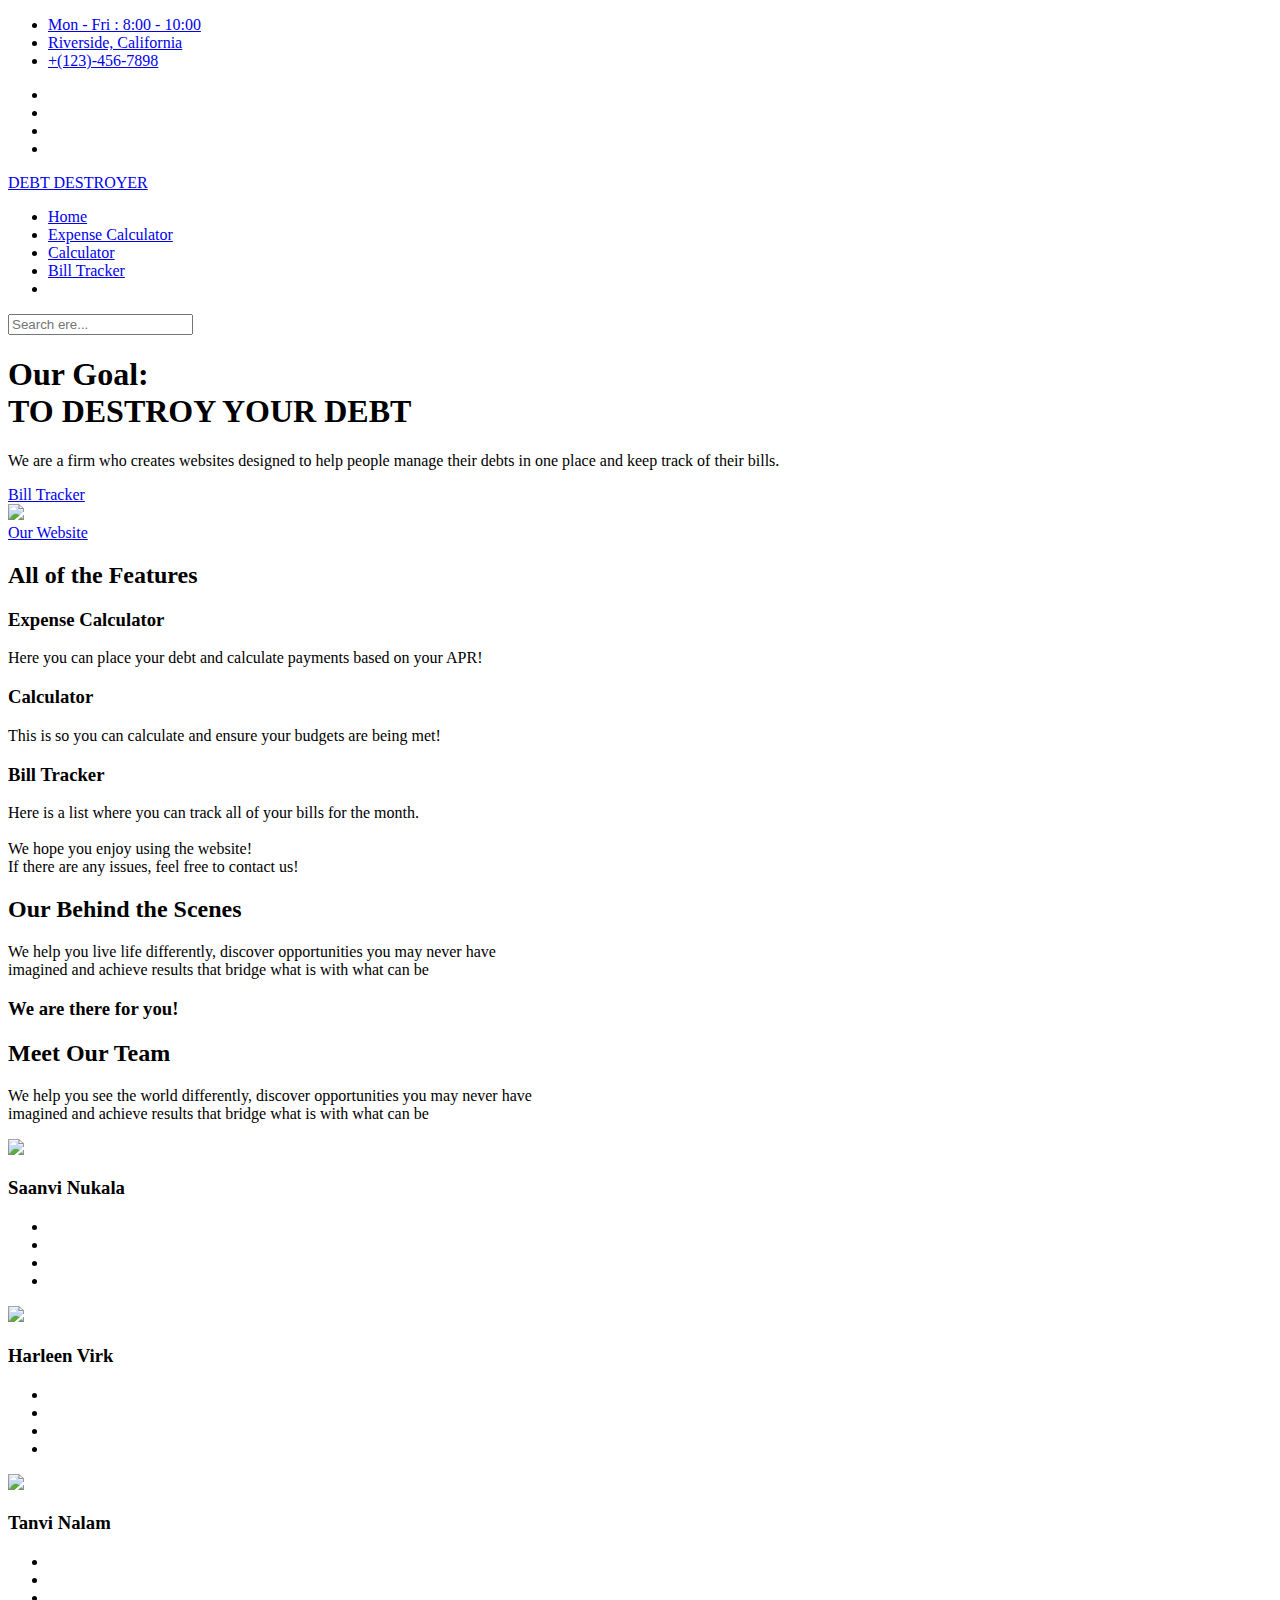
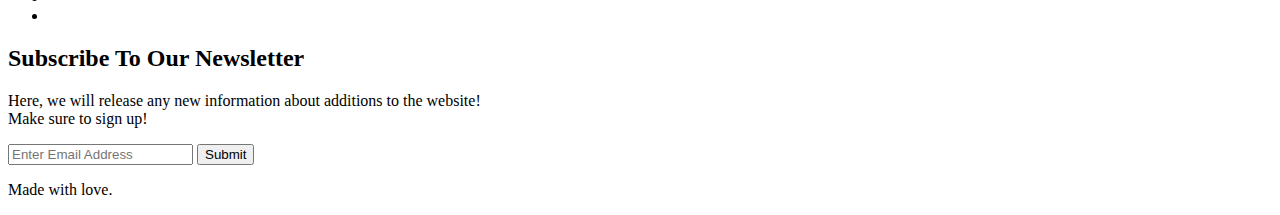
==== Code/index.html @ 1771c1ea "Create index.html" ====
<!DOCTYPE html>
<html lang="en">
<head>
    <meta charset="UTF-8">
    <meta http-equiv="X-UA-Compatible" content="IE=edge">
    <meta name="viewport" content="width=device-width, initial-scale=1.0">
    <title>Financial | DesignMediaX</title>
    <link rel="stylesheet" href="style.css">
    <link rel="stylesheet" href="boxicons-2.0.9/css/boxicons.min.css">
    <link rel="stylesheet" href="https://cdnjs.cloudflare.com/ajax/libs/OwlCarousel2/2.3.4/assets/owl.carousel.min.css"/>
</head>
<body id="home">

    <div class="scroll-up-btn">
        <i class="bx bx-up-arrow-alt bx-sm"></i>
    </div>
    <div class="showcase">
        <!-- navbar top section -->

        <div class="navbar-top">
            <ul class="left">
                <li><a href="#"><i class="bx bxs-time bx-xs"></i> Mon - Fri : 8:00 - 10:00</a></li>
                <li><a href="#"><i class="bx bxs-map bx-xs"></i> Riverside, California</a></li>
                <li><a href="#"><i class="bx bxs-phone bx-xs"></i> +(123)-456-7898</a></li>
            </ul>
            <ul class="right">
                <li><a href="#"><i class="bx bxl-twitter bx-xs"></i></a></li>
                <li><a href="#"><i class="bx bxl-pinterest-alt bx-xs"></i></a></li>
                <li><a href="#"><i class="bx bxl-facebook bx-xs"></i></a></li>
                <li><a href="#"><i class="bx bxl-instagram-alt bx-xs"></i></a></li>
            </ul>
        </div>

        <!-- navbar bottom section -->
       <div class="navbar-bottom">
            <a href="index.html" class="brand-left">DEBT DESTROYER</a>
            <ul class="menu-right">
                <li><a href="index.html" target="_blank">Home</a></li>
                <li><a href="apr.html" target="_blank">Expense Calculator</a></li>
                <li><a href="calc.html" target="_blank">Calculator</a></li>
                <li><a href="plan.html" target="_blank">Bill Tracker</a></li>
                <li><a href="#"><i class="bx bx-search bx-sm" id="search-btn"></i></a></li>
            </ul>
            <div class="search-form">
                <input type="search" name="search-box" id="search-box" placeholder="Search ere...">
                <label for="search-box" class="bx bx-search bx-sm"></label>
            </div>
       </div>


       <!-- Showcase content Section -->
       <div class="showcase-content">
           <h1>Our Goal: <br> TO DESTROY YOUR DEBT</h1>
           <p>We are a firm who creates websites designed to help people manage their debts in one place and keep track of their bills.</p>
           <a href="plan.html" class="btn btn-left">Bill Tracker</a>
       </div>
    </div>

    <!-- Services / Goal Section  -->

    <section id="services" class="bg-light py-3">
        <div class="wrapper">
                
            </div>
            <div id="goal" class="goal">
                <div class="goal-img">
                    <img src="images/photo1.jpg">
                </div>
                <div class="goal-text">
                    <a href="#">Our Website</a>
                    <h2>All of the Features</h2>
                    <div class="contents">
                        <div class="content p-4">
                            <i class="bx bx-check bx-sm"></i>
                        </div>
                        <div class="content p-4">
                            <h3>Expense Calculator</h3>
                            <p>Here you can place your debt and calculate payments based on your APR!<br></p>
                        </div>
                    </div>
                    <div class="contents">
                        <div class="content p-4">
                            <i class="bx bx-check bx-sm"></i>
                        </div>
                        <div class="content p-4">
                            <h3>Calculator</h3>
                            <p>This is so you can calculate and ensure your budgets are being met!<br></p>
                        </div>
                    </div>
                    <div class="contents">
                        <div class="content p-4">
                            <i class="bx bx-check bx-sm"></i>
                        </div>
                        <div class="content p-4">
                            <h3>Bill Tracker</h3>
                            <p>Here is a list where you can track all of your bills for the month.<br><br> We hope you enjoy using the website! <br>If there are any issues, feel free to contact us!</p>
                        </div>
                    </div>
                    
                </div>
            </div>
        </div>
    </section>

    <!-- Portfolio Section -->
    <section id="portfolio" class="portfolio py-3">
        <h2 class="text-center">Our Behind the Scenes</h2>
        <p class="text-center">We help you live life differently, discover opportunities you may never have <br> imagined and achieve results that bridge what is with what can be</p>
        <div class="owl-carousel">
            <div class="item"><img src="./images/photo2.jpg"></div>
            <div class="item"><img src="./images/photo3.jpg"></div>
            <div class="item"><img src="./images/photo4.jpg"></div>
            <div class="item"><img src="./images/photo5.jpg"></div>
            <div class="item"><img src="./images/photo6.jpg"></div>
            <div class="item"><img src="./images/photo7.jpg"></div>
            <div class="item"><img src="./images/photo8.jpg"></div>
            <div class="item"><img src="./images/photo9.jpg"></div>
            <div class="item"><img src="./images/photo10.jpg"></div>
            <div class="item"><img src="./images/photo11.jpg"></div>
            <div class="item"><img src="./images/photo12.jpg"></div>
            <div class="item"><img src="./images/photo13.jpg"></div>
        </div>
    </section>

    <!-- Team Section -->
    <section id="teams" class="teams bg-light py-3">
        <h3 class="text-center">We are there for you!</h3>
        <h2 class="text-center">Meet Our <span class="text-secondary">Team</span></h2>
        <p class="text-center">We help you see the world differently, discover opportunities you may never have <br> imagined and achieve results that bridge what is with what can be</p>
        <div class="wrapper">
            <div class="card-items">
                <div class="card">
                    <div class="card-header">
                        <img src="images/cynthia.jpg">
                    </div>
                    <div class="card-body">
                        <h3>Saanvi Nukala</h3>
                        <ul>
                            <li><a href="#"><i class="bx bxl-twitter bx-xs"></i></a></li>
                            <li><a href="#"><i class="bx bxl-pinterest-alt bx-xs"></i></a></li>
                            <li><a href="#"><i class="bx bxl-facebook bx-xs"></i></a></li>
                            <li><a href="#"><i class="bx bxl-instagram-alt bx-xs"></i></a></li>
                        </ul>
                    </div>
                </div>
                <div class="card">
                    <div class="card-header">
                        <img src="images/vera.jpg">
                    </div>
                    <div class="card-body">
                        <h3>Harleen Virk</h3>
                        <ul>
                            <li><a href="#"><i class="bx bxl-twitter bx-xs"></i></a></li>
                            <li><a href="#"><i class="bx bxl-pinterest-alt bx-xs"></i></a></li>
                            <li><a href="#"><i class="bx bxl-facebook bx-xs"></i></a></li>
                            <li><a href="#"><i class="bx bxl-instagram-alt bx-xs"></i></a></li>
                        </ul>
                    </div>
                </div>
                <div class="card">
                    <div class="card-header">
                        <img src="images/kevin.jpg">
                    </div>
                    <div class="card-body">
                        <h3>Tanvi Nalam</h3>
                        <ul>
                            <li><a href="#"><i class="bx bxl-twitter bx-xs"></i></a></li>
                            <li><a href="#"><i class="bx bxl-pinterest-alt bx-xs"></i></a></li>
                            <li><a href="#"><i class="bx bxl-facebook bx-xs"></i></a></li>
                            <li><a href="#"><i class="bx bxl-instagram-alt bx-xs"></i></a></li>
                        </ul>
                    </div>
                </div>
                
            </div>
        </div>
    </section>
    
    <!-- Blog Section -->
    

    <!-- Newsletter Section -->
    <section id="contact" class="contact bg-secondary py-3">
        <h2 class="text-center">Subscribe To Our Newsletter</h2>
        <p class="text-center">Here, we will release any new information about additions to the website! <br> Make sure to sign up!</p>
        <div class="wrapper">
            <form class="text-center">
                <input type="email" name="email" id="email" placeholder="Enter Email Address">
                <button class="button">Submit</button>
            </form>
        </div>
    </section>

    <!-- Footer Section -->
    <footer class="footer-bottom py-3 text-center">
        <p>Made with love.</p>
    </footer>

    <script src="https://code.jquery.com/jquery-3.6.0.min.js"></script>
    <script src="https://cdnjs.cloudflare.com/ajax/libs/waypoints/4.0.1/jquery.waypoints.min.js"></script>
    <script src="https://cdnjs.cloudflare.com/ajax/libs/OwlCarousel2/2.3.4/owl.carousel.min.js"></script>
    <script src="app.js"></script>
</body>
</html>
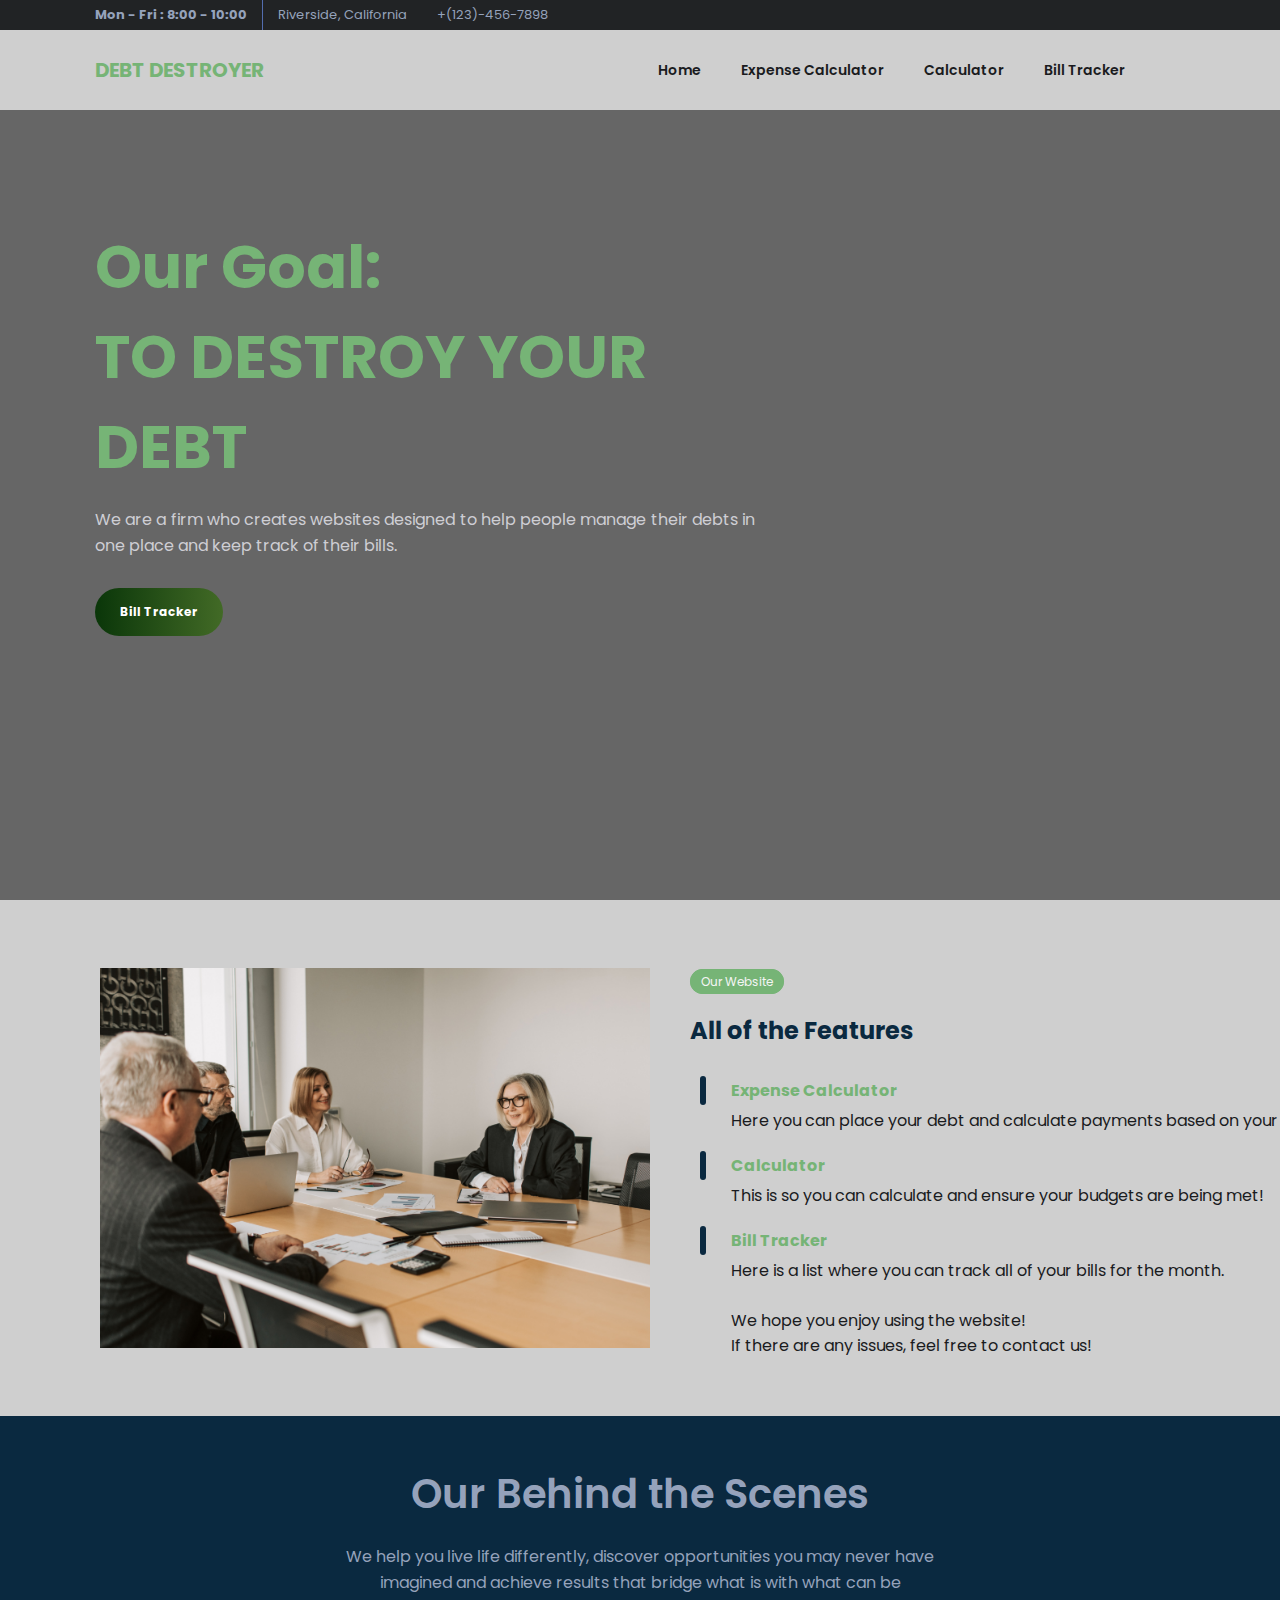
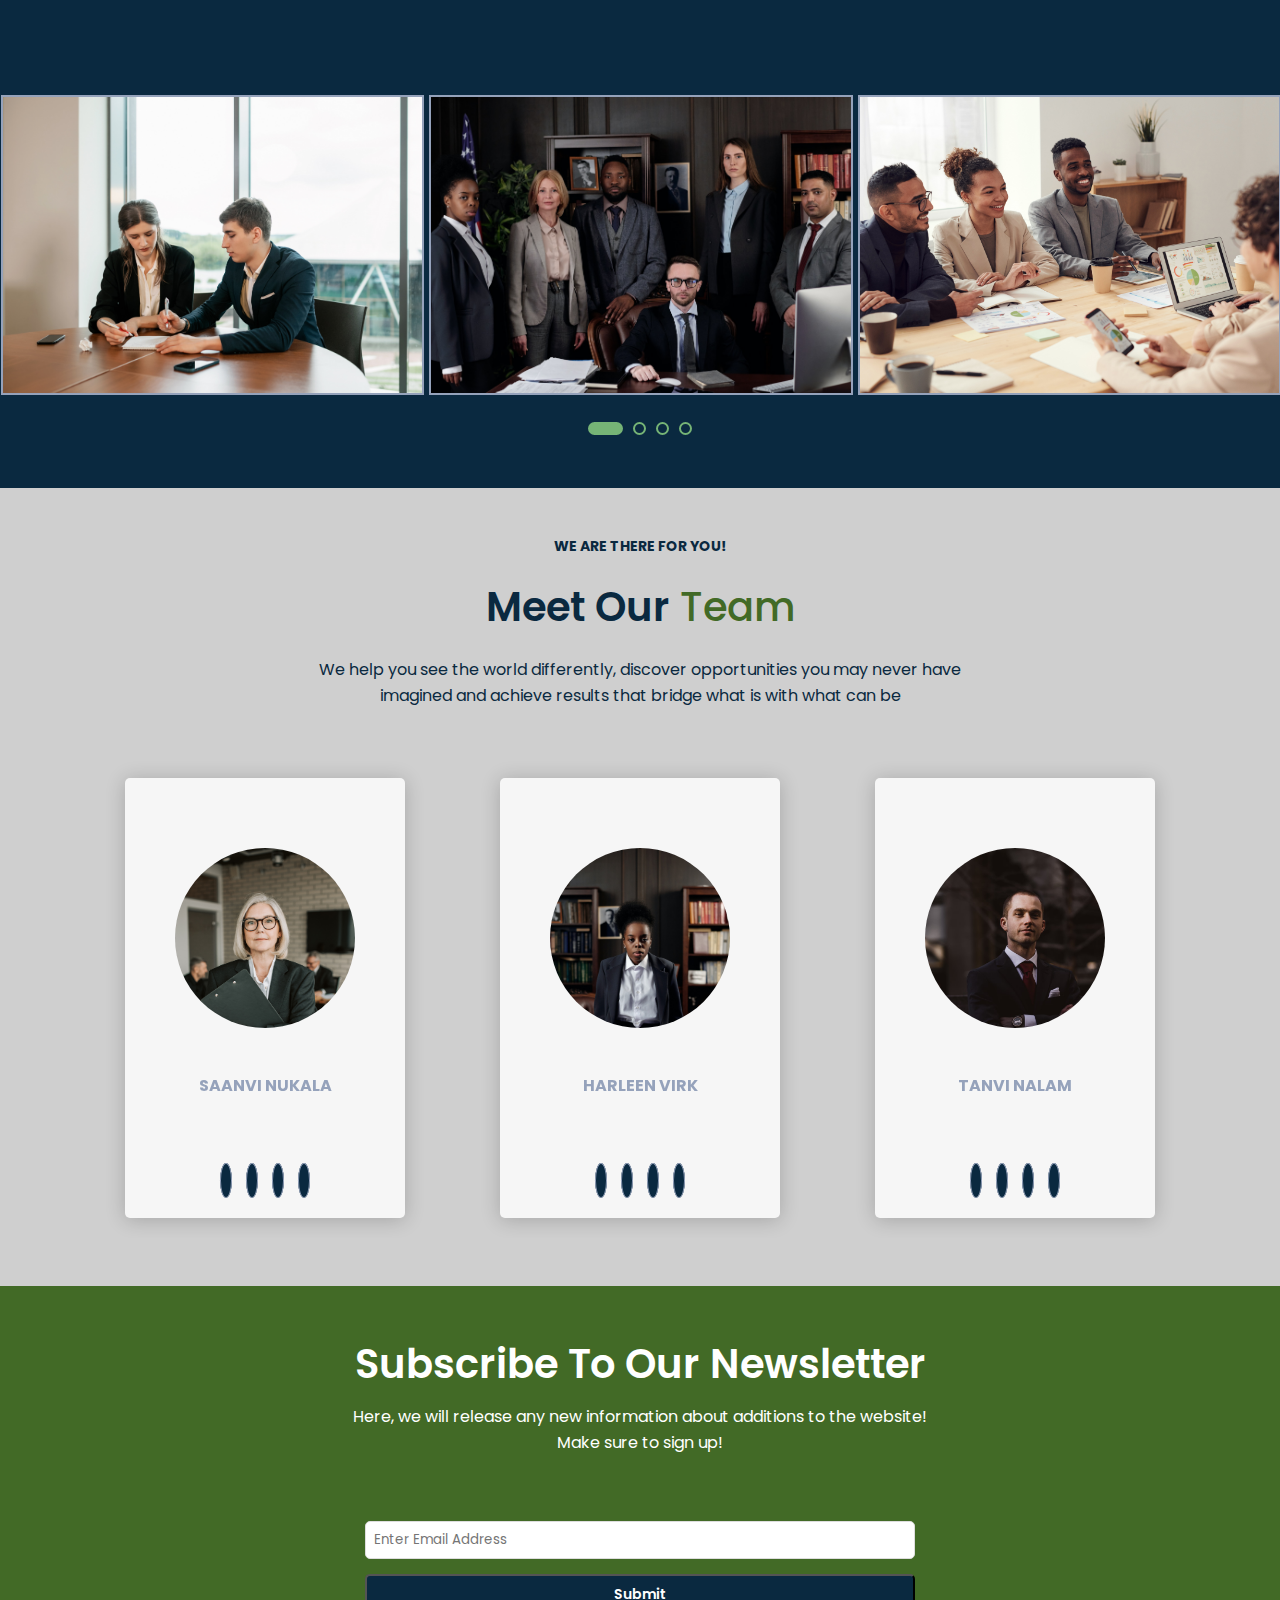
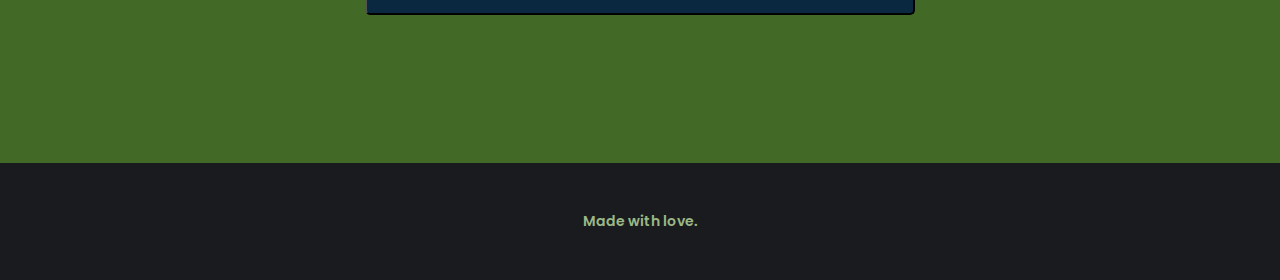
==== commit 08dc2aea: "Update index.html" ====
--- a/Code/index.html
+++ b/Code/index.html
@@ -64,7 +64,7 @@
             </div>
             <div id="goal" class="goal">
                 <div class="goal-img">
-                    <img src="images/photo1.jpg">
+                    <img src="photo1.jpg">
                 </div>
                 <div class="goal-text">
                     <a href="#">Our Website</a>
@@ -107,18 +107,18 @@
         <h2 class="text-center">Our Behind the Scenes</h2>
         <p class="text-center">We help you live life differently, discover opportunities you may never have <br> imagined and achieve results that bridge what is with what can be</p>
         <div class="owl-carousel">
-            <div class="item"><img src="./images/photo2.jpg"></div>
-            <div class="item"><img src="./images/photo3.jpg"></div>
-            <div class="item"><img src="./images/photo4.jpg"></div>
-            <div class="item"><img src="./images/photo5.jpg"></div>
-            <div class="item"><img src="./images/photo6.jpg"></div>
-            <div class="item"><img src="./images/photo7.jpg"></div>
-            <div class="item"><img src="./images/photo8.jpg"></div>
-            <div class="item"><img src="./images/photo9.jpg"></div>
-            <div class="item"><img src="./images/photo10.jpg"></div>
-            <div class="item"><img src="./images/photo11.jpg"></div>
-            <div class="item"><img src="./images/photo12.jpg"></div>
-            <div class="item"><img src="./images/photo13.jpg"></div>
+            <div class="item"><img src="photo2.jpg"></div>
+            <div class="item"><img src="photo3.jpg"></div>
+            <div class="item"><img src="photo4.jpg"></div>
+            <div class="item"><img src="photo5.jpg"></div>
+            <div class="item"><img src="photo6.jpg"></div>
+            <div class="item"><img src="photo7.jpg"></div>
+            <div class="item"><img src="photo8.jpg"></div>
+            <div class="item"><img src="photo9.jpg"></div>
+            <div class="item"><img src="photo10.jpg"></div>
+            <div class="item"><img src="photo11.jpg"></div>
+            <div class="item"><img src="photo12.jpg"></div>
+            <div class="item"><img src="photo13.jpg"></div>
         </div>
     </section>
 
@@ -131,7 +131,7 @@
             <div class="card-items">
                 <div class="card">
                     <div class="card-header">
-                        <img src="images/cynthia.jpg">
+                        <img src="cynthia.jpg">
                     </div>
                     <div class="card-body">
                         <h3>Saanvi Nukala</h3>
@@ -145,7 +145,7 @@
                 </div>
                 <div class="card">
                     <div class="card-header">
-                        <img src="images/vera.jpg">
+                        <img src="vera.jpg">
                     </div>
                     <div class="card-body">
                         <h3>Harleen Virk</h3>
@@ -159,7 +159,7 @@
                 </div>
                 <div class="card">
                     <div class="card-header">
-                        <img src="images/kevin.jpg">
+                        <img src="kevin.jpg">
                     </div>
                     <div class="card-body">
                         <h3>Tanvi Nalam</h3>
--- a/Code/style.css
+++ b/Code/style.css
@@ -0,0 +1,568 @@
+@import url('https://fonts.googleapis.com/css2?family=Poppins:wght@100;200;300;400;500;600;700;800&display=swap');
+
+*{
+    margin: 0;
+    padding: 0;
+    box-sizing: border-box;
+    font-family: 'Poppins', sans-serif;
+}
+
+/* Smooth Scroll */
+html{
+    scroll-behavior: smooth;
+}
+
+/* Utility Classes */
+.text-secondary{
+    color: #426a26;
+}
+.text-center{
+    text-align: center;
+}
+.bg-light{
+    background: #cfcfcf;
+}
+.bg-secondary{
+    background: #426a26;
+}
+
+.py-0{padding: 16px 0;}
+.py-1{padding: 24px 0;}
+.py-2{padding: 32px 0;}
+.py-3{padding: 48px 0;}
+
+.p-0{padding: 16px;}
+.p-1{padding: 24px;}
+.p-2{padding: 32px;}
+.p-3{padding: 48px;}
+.p-4{padding: 1px;}
+
+.wrapper{
+    max-width: 1320px;
+    padding: 0 50px;
+    margin: 0 auto;
+    flex-wrap: wrap;
+}
+.btn{
+    display: inline-block;
+    padding: 15px 25px;
+    margin-right: 30px;
+    margin-top: 10px;
+    text-decoration: none;
+    border-radius: 25px;
+    color: #fff;
+    font-size: 12px;
+    font-weight: bold;
+    overflow: hidden;
+    transition: all 0.5s ease;
+}
+
+
+/* Showcase Area Styling */
+
+.showcase{
+    background: linear-gradient(rgba(0,0,0,0.6), rgba(0,0,0,0.6)), url('images/background.jpg') no-repeat center center/cover;
+    width: 100%;
+    height: 100vh;
+}
+
+/* Top Navbar */
+
+.showcase .navbar-top{
+    width: 100%;
+    display: flex;
+    padding: 0 80px;
+    margin: 0 auto;
+    justify-content: space-between;
+    align-items: center;
+    background-color: #212325;
+    top: 0;
+    left: 0;
+}
+.showcase .left{
+    display: flex;
+    list-style: none;
+}
+.showcase .left li a{
+    display: inline-block;
+    font-size: 13px;
+    text-decoration: none;
+    color: #95A2BB;
+    padding: 5px 15px;
+    transition: all 0.5s ease;
+}
+.showcase .left li a:hover{
+    color: rgb(118, 180, 118);
+}
+.showcase .left li:first-child{
+    font-weight: 700;
+    border-right: 1px solid #536DAF;
+}
+.showcase .right{
+    display: flex;
+    list-style: none;
+}
+.showcase .right li a{
+    display: inline-block;
+    padding: 5px 15px;
+    text-decoration: none;
+    color: #95A2BB;
+    transition: all 0.5s ease;
+}
+.showcase .right li a:hover{
+    color:  rgb(118, 180, 118);
+}
+
+/* Bottom Navbar */
+.showcase .navbar-bottom{
+    width: 100%;
+    background: #cfcfcf;
+    padding: 25px 95px;
+    align-items: center;
+    margin:  auto;
+    display: flex;
+    position: fixed; 
+    justify-content: space-between;
+    overflow: hidden;
+}
+.navbar-bottom.sticky{
+    padding: 15px 95px;
+    background: #fff;
+    border-bottom: 1px solid #0A2940;
+    color: #0A2940;
+    top: 0;
+    z-index: 999;
+}
+.showcase .navbar-bottom .brand-left{
+    color:  rgb(118, 180, 118);
+    font-size: 20px;
+    font-weight: 700;
+    text-decoration: none;
+    transition: all 0.5s ease;
+}
+.showcase .navbar-bottom.sticky .brand-left{
+    color: #0A2940;
+}
+.showcase .navbar-bottom .brand-left:hover{
+    color: #0A2940;
+}
+.showcase .navbar-bottom .menu-right{
+    display: flex;
+    list-style: none;
+    font-size: 14px;
+    font-weight: 600;
+}
+.showcase .navbar-bottom.sticky .menu-right li:last-child{
+    display: none;
+}
+.showcase .navbar-bottom .menu-right a{
+    text-decoration: none;
+    display: inline-block;
+    padding: 0 20px;
+    color: #1A1B1E;
+    transition: all 0.5s ease;
+}
+.showcase .navbar-bottom .menu-right a:hover{
+    color:  rgb(118, 180, 118);
+}
+
+/* Navbar Bottom Search Form */
+.navbar-bottom .search-form{
+    position: absolute;
+    top: 60%;
+    right: 10%;
+    background: #f4f4f4;
+    width: 350px;
+    height: 28px;
+    display: flex;
+    align-items: center;
+    transform: scaleY(0);
+    transform-origin: top;
+    transition: all 0.5s ease;
+}
+.navbar-bottom .search-form.active{
+    transform: scaleY(1);
+}
+
+.navbar-bottom .search-form input{
+    width: 100%;
+    height: 100%;
+    font-size: 20px;
+    border: none;
+    background: #f4f4f4;
+    color: #1A1B1E;
+    padding: 14px;
+    text-transform: none;
+    outline: none;
+}
+.navbar-bottom .search-form label{
+    cursor: pointer;
+    font-size: 30px;
+    border: none;
+    margin-right: 12px;
+}
+.navbar-bottom .search-form label:hover{
+    color:  rgb(118, 180, 118);
+}
+
+/* Showcase-content Section styling */
+.showcase .showcase-content{
+    max-width: 850px;
+    margin-top: 15%;
+    padding: 0 95px;
+}
+.showcase .showcase-content h1{
+    color: rgb(118, 180, 118);
+    font-size: 60px;
+    margin: 15px 0;
+}
+.showcase .showcase-content span{
+    color: #fff;
+    font-weight: 500;
+}
+.showcase .showcase-content p{
+    color: #ceced4;
+    line-height: 1.6;
+    margin-bottom: 20px;
+    text-align: justify;
+}
+.showcase .showcase-content .btn-left{
+    background: linear-gradient(to right, #0a3609 , #426a26);
+}
+.showcase .showcase-content .btn-right{
+    background: linear-gradient(to right,#426a26, #0a3609);
+}
+
+/* Services Section Styling */
+#services .items{
+    display: flex;
+    padding-bottom: 40px;
+}
+
+#services .items .item{
+    text-align: center;
+    padding: 10px;
+    margin: 10px;
+    background: #0A2940;
+    border-radius: 5px;
+    box-shadow: 5px 5px 20px rgba(0,0,0,0.3), -5px -5px 20px rgba(0, 0, 0, 0.3);
+    transition: all 0.5s ease;
+}
+
+#services .items .item h3{
+    color:  rgb(118, 180, 118);
+    font-size: 16px;
+    margin: 5px;
+}
+#services .items .item p{
+    line-height: 1.4;
+    color: #95A2BB;
+}
+#services .items .item i{
+    color: #95A2BB;
+}
+#services .items .item:hover i{
+    color:  rgb(118, 180, 118);
+}
+#services .items .item:hover{
+    background:#0A2940;
+    transform: scale(1.05);
+}
+#services .items .item:hover h3{
+    color: #f4f4f4;
+}
+
+/* Services Section Bottom */
+#goal{
+    display: flex;
+    padding-top: 20px;
+}
+#goal div{
+    flex: 1;
+}
+#goal .goal-img{
+    display: inline-block;
+    position: relative;
+    width: 600px;
+    height: 380px;
+    overflow: hidden;
+    padding-left: 100px;
+}
+#goal .goal-img img{
+    width: auto;
+    height: 100%;
+    object-fit: cover;
+}
+#goal .goal-text{
+    margin: 0 40px;
+}
+#goal .goal-text a{
+    color: #f4f4f4;
+    background:  rgb(118, 180, 118);
+    text-decoration: none;
+    font-size: 12px;
+    border: 1px solid  rgb(118, 180, 118);
+    border-radius: 25px;
+    padding: 3px 10px;
+    transition: 0.5s;
+}
+#goal .goal-text a:hover{
+    color:  rgb(118, 180, 118);
+    background: #0A2940;
+}
+#goal .goal-text h2{
+    margin: 20px 0;
+    color: #0A2940;
+}
+#goal .goal-text .contents{
+    display: flex;
+}
+#goal .goal-text .contents .content{
+    flex: none;
+    padding: 10px;
+}
+#goal .goal-text .contents .content h3{
+    font-size: 16px;
+    padding-bottom: 5px;
+    color:  rgb(118, 180, 118);
+}
+#goal .goal-text .contents .content p{
+    color: #1A1B1E;
+}
+#goal .goal-text .contents .content i{
+    color:  rgb(118, 180, 118);
+    padding: 3px;
+    background: #0A2940;
+    align-self: flex-start;
+    border-radius: 5px;
+    margin-right: 5px;
+}
+
+/* Portfolio Section Styling  */
+#portfolio{
+    background: #0A2940;
+}
+.portfolio h3{
+    color: #95A2BB;
+    font-size: 14px;
+    padding-bottom: 20px;
+    text-transform: uppercase;
+}
+.portfolio h2{
+    font-size: 40px;
+    font-weight: 600;
+    color: #95A2BB;
+    margin-bottom: 20px;
+}
+.portfolio h2 span{
+    font-weight: 500;
+}
+.portfolio p{
+    color: #95A2BB;
+    line-height: 1.6;
+    margin-bottom: 100px;
+}
+.owl-carousel .item img{
+    display: block;
+    width: 700px;
+    height: 300px;
+    border: 2px solid #95A2BB;
+    object-fit: cover;
+}
+.owl-dots{
+    text-align: center;
+    margin-top: 20px;
+}
+.owl-dot{
+    height: 13px;
+    width: 13px;
+    margin: 0 5px;
+    outline: none !important;
+    border-radius: 50%;
+    border: 2px solid  rgb(118, 180, 118) !important;
+}
+.owl-dot.active{
+    width: 35px;
+    border-radius: 14px;
+}
+.owl-dot.active,
+.owl-dot:hover{
+    background:  rgb(118, 180, 118) !important;
+}
+
+/* Teams Section Styling */
+#teams h3{
+    color: #0A2940;
+    font-size: 14px;
+    padding-bottom: 20px;
+    text-transform: uppercase;
+}
+#teams h2{
+    font-size: 40px;
+    font-weight: 600;
+    color: #0A2940;
+    margin-bottom: 20px;
+}
+#teams h2 span{
+    font-weight: 500;
+}
+#teams p{
+    color: #0A2940;
+    line-height: 1.6;
+    margin-bottom: 100px;
+}
+#teams .wrapper .card-items{
+    display: flex;
+    margin-top: -50px;
+    justify-content: space-evenly;
+    overflow: hidden;
+}
+#teams .wrapper .card{
+    margin: 20px;
+    display: flex;
+    flex-direction: column;
+    background-color: #f6f6f6;
+    border-radius: 5px;
+    box-shadow: 0 2px 20px rgba(0,0,0,0.2);
+    overflow: hidden;
+    width: 280px;
+    z-index: 1;
+    transition: all 0.5s ease;
+}
+#teams .wrapper .card:hover{
+    background: #0A2940;
+    transform: scale(1.05);
+    cursor: pointer;
+}
+#teams .wrapper .card .card-header{
+    display: inline-block;
+    width: 180px;
+    height: 180px;
+    overflow: hidden;
+    border-radius: 50%;
+    margin: 30px auto;
+    transform: translateY(40px);
+}
+#teams .wrapper .card .card-header img{
+    width: 100%;
+    height: auto;
+}
+#teams .wrapper .card-body{
+    display: flex;
+    flex-direction: column;
+    justify-content: center;
+    align-items: center;
+    padding: 20px;
+    min-height: 200px;
+}
+#teams .wrapper .card h3{
+    font-size: 16px;
+    color: #95A2BB;
+    padding-top: 30px;
+}
+#teams .wrapper .card .card-body h4{
+    font-size: 14px;
+    font-weight: 600;
+    color:  rgb(118, 180, 118);
+    margin-top: 0px;
+}
+#teams .wrapper .card .card-body ul{
+    display: flex;
+    list-style: none;
+    padding-top: 50px;
+}
+#teams .wrapper .card .card-body ul li i{
+    padding: 5px;
+    margin: 0 7px;
+    border: 1px solid #95A2BB;
+    border-radius: 50%;
+    background: #0A2940;
+    color:  rgb(118, 180, 118);
+    transition: all 0.3s ease;
+}
+#teams .wrapper .card .card-body ul li i:hover{
+    background:  rgb(118, 180, 118);
+    color: #0A2940;
+}
+
+/* Blog Section Styling  */
+
+/* Contact Section Styling */
+#contact h2{
+    font-size: 40px;
+    font-weight: 600;
+    color: #fff;
+    margin-bottom: 10px;
+}
+#contact p{
+    color: #fff;
+    line-height: 1.6;
+    margin-bottom: 50px;
+}
+#contact .wrapper form{
+    display: flex;
+    flex-direction: column;
+    max-width: 550px;
+    margin: 0 auto;
+}
+#contact .wrapper form input{
+    padding: 8px;
+    border: #ddd 1px solid;
+    outline: none;
+    border-radius: 5px;
+    margin: 15px 0;
+}
+#contact .wrapper form .button{
+    padding: 8px;
+    margin-bottom: 100px;
+    background: #0A2940;
+    color: #fff;
+    font-size: 14px;
+    font-weight: 600;
+    border-radius: 5px;
+    transition: all 0.3s ease;
+}
+#contact .wrapper form .button:hover{
+    background: #1A1B1E;
+    color: #fff;
+    cursor: pointer;
+}
+
+/* Footer Section Styling  */
+.footer-bottom{
+    background: #1A1B1E;
+    color: #9bb887;
+}
+.footer-bottom p{
+    font-size: 14px;
+    font-weight: 600;
+}
+
+/* Scroll up Styling */
+.scroll-up-btn{
+    position: fixed;
+    height: 45px;
+    width: 42px;
+    border: 1px solid #fff;
+    background: #0A2940;
+    right: 30px;
+    bottom: 10px;
+    text-align: center;
+    line-height: 45px;
+    color: #fff;
+    z-index: 9999;
+    font-size: 30px;
+    border-radius: 6px;
+    cursor: pointer;
+    opacity: 0;
+    pointer-events: none;
+    transition: all 0.3s ease;
+}
+.scroll-up-btn.show{
+    opacity: 1;
+    pointer-events: auto;
+    bottom: 30px;
+}
+
+
+
